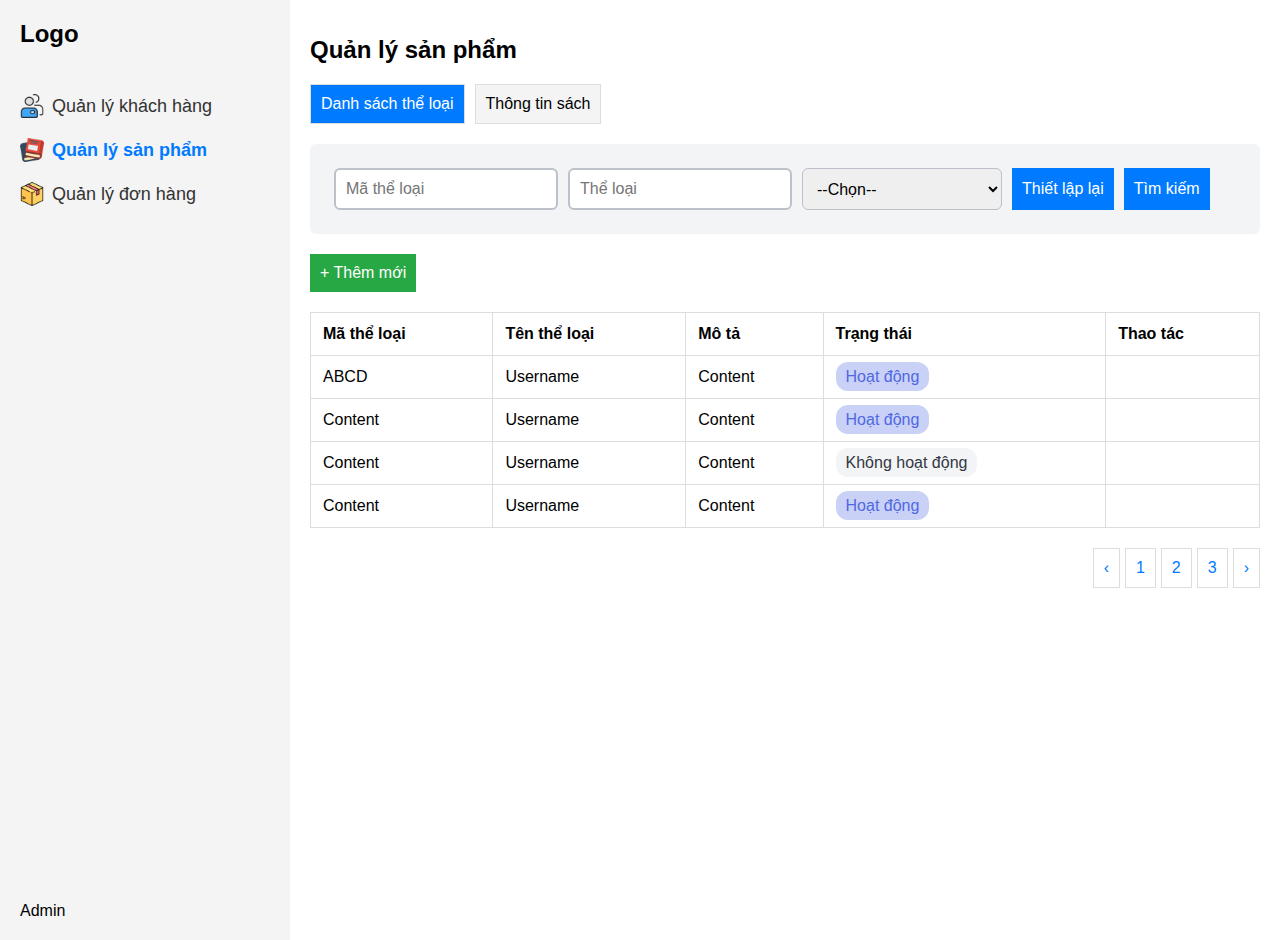
==== product-manage/index.html @ 7bbf54c1 ":tada:  first commit" ====
<!DOCTYPE html>
<html lang="vi">

<head>
    <meta charset="UTF-8">
    <meta name="viewport" content="width=device-width, initial-scale=1.0">
    <title>Quản lý sản phẩm</title>
    <link rel="stylesheet" href="./styles.css">
    <link rel="stylesheet" href="https://cdnjs.cloudflare.com/ajax/libs/font-awesome/6.6.0/css/all.min.css"
        integrity="sha512-Kc323vGBEqzTmouAECnVceyQqyqdsSiqLQISBL29aUW4U/M7pSPA/gEUZQqv1cwx4OnYxTxve5UMg5GT6L4JJg=="
        crossorigin="anonymous" referrerpolicy="no-referrer" />
</head>

<body>
    <div class="sidebar">
        <div class="logo">Logo</div>
        <ul>
            <li>
                <a href="../index.html">
                    <img src="../assets/people_8532963.png" />
                    <span>Quản lý khách hàng</span>
                </a>
            </li>
            <li>
                <a href="./index.html" class="active">
                    <img src="../assets/book_2232688.png" />
                    <span> Quản lý sản phẩm</span>
                </a>
            </li>
            <li>
                <a href="../order-manage/orders.html">
                    <img src="../assets/order-icon.png" />
                    <span>Quản lý đơn hàng</span>
                </a>
            </li>
        </ul>
        <div class="admin">Admin</div>
    </div>

    <div class="main-content">
        <h1>Quản lý sản phẩm</h1>
        <div class="tab">
            <button class="tablinks active" onclick="openTab(event, 'DanhSachTheLoai')">Danh sách thể loại</button>
            <button class="tablinks" onclick="openTab(event, 'ThongTinSach')">Thông tin sách</button>
        </div>

        <div id="DanhSachTheLoai" class="tabcontent active">
            <div class="search-section">
                <input type="text" class="input" id="category-id" placeholder="Mã thể loại">
                <input type="text" class="input" id="category-name" placeholder="Thể loại">
                <select class="selector" id="status">
                    <option value="">--Chọn--</option>
                    <option value="active">Hoạt động</option>
                    <option value="inactive">Không hoạt động</option>
                </select>
                <button onclick="resetSearch()">Thiết lập lại</button>
                <button onclick="searchCategories()">Tìm kiếm</button>
            </div>
            <button class="btn-add" onclick="addCategory()">+ Thêm mới</button>
            <table>
                <thead>
                    <tr>
                        <th>Mã thể loại</th>
                        <th>Tên thể loại</th>
                        <th>Mô tả</th>
                        <th>Trạng thái</th>
                        <th>Thao tác</th>
                    </tr>
                </thead>
                <tbody id="category-table">
                    <!-- Nội dung bảng sẽ được thêm động qua JS -->
                </tbody>
            </table>
            <div class="pagination">
                <a href="#">‹</a>
                <a href="#">1</a>
                <a href="#">2</a>
                <a href="#">3</a>
                <a href="#">›</a>

            </div>
        </div>

        <div id="ThongTinSach" class="tabcontent">
            <div class="search-section">
                <input type="text" class="input" id="category-id" placeholder="Mã thể loại">
                <input type="text" class="input" id="category-name" placeholder="Thể loại">
                <select class="selector" id="status">
                    <option value="">--Chọn--</option>
                    <option value="active">Hoạt động</option>
                    <option value="inactive">Không hoạt động</option>
                </select>
                <button onclick="resetSearch()">Thiết lập lại</button>
                <button onclick="searchCategories()">Tìm kiếm</button>
            </div>
            <button class="btn-add" onclick="addCategory()">+ Thêm mới</button>
            <table>
                <thead>
                    <tr>
                        <th>Mã thể loại</th>
                        <th>Tên thể loại</th>
                        <th>Mô tả</th>
                        <th>Trạng thái</th>
                        <th>Thao tác</th>
                    </tr>
                </thead>
                <tbody id="category-table">
                    <!-- Nội dung bảng sẽ được thêm động qua JS -->
                </tbody>
            </table>
            <div class="pagination">
                <a href="#">‹</a>
                <a href="#">1</a>
                <a href="#">2</a>
                <a href="#">3</a>
                <a href="#">›</a>

            </div>
        </div>
    </div>

    <div id="addCategoryModal" class="modal">
        <div class="modal-content">
            <h2>Thêm thể loại sách</h2>
            <div  class="modal-wrapper d-flex-wrap">
                <label for="category-id-modal">Mã thể loại</label>
                <input type="text" id="category-id-modal" placeholder="DM001">
            </div>
            
            <div class="modal-wrapper">
                <div>
                    <label for="category-name-modal">Tên thể loại</label>
                    <input type="text" id="category-name-modal" placeholder="Nhập tên thể loại...">
                </div>
                <div>
                    <label for="status-modal">Trạng thái</label>
                    <select id="status-modal">
                        <option value="">--Chọn--</option>
                        <option value="active">Hoạt động</option>
                        <option value="inactive">Không hoạt động</option>
                    </select>
                </div>
            </div>
            <div  class="modal-wrapper d-flex-wrap">
                <label for="description-modal">Mô tả</label>
                <textarea id="description-modal" rows="4" placeholder="Nhập mô tả..."></textarea>
            </div>

            <div class="modal-actions">
                <button class="btn-cancel" onclick="closeModal()">Hủy</button>
                <button class="btn-save" onclick="saveCategory()">Lưu</button>
            </div>
        </div>
    </div>


    <script src="./scripts.js"></script>
</body>

</html>
---- product-manage/styles.css ----
body {
  font-family: Arial, sans-serif;
  margin: 0;
  padding: 0;
  display: flex;
}

.input {
  border-radius: 6px;
  border-color: #BDC1CAFF;
  border-style: solid;
}

.selector {
  border-radius: 6px;
  border-color: #BDC1CAFF;
  border-style: solid;
  outline: none;
}

.input:focus {
  outline: none;
}

.sidebar {
  width: 250px;
  background-color: #f4f4f4;
  padding: 20px;
  height: 100vh;
  display: flex;
  flex-direction: column;
}

.logo {
  font-size: 24px;
  font-weight: bold;
  margin-bottom: 30px;
}

.sidebar ul {
  list-style-type: none;
  padding: 0;
}

.sidebar ul li {
  margin-bottom: 20px;
}

.sidebar ul li a {
  text-decoration: none;
  font-size: 18px;
  color: #333;
  display: flex;
  align-items: center;
  gap: 8px;
}

.sidebar ul li a img {
  width: 24px;
  height: 24px;
}

.sidebar ul li a:hover {
  color: #007bff;
}

.sidebar ul li a.active {
  color: #007bff;
  font-weight: bold;
}

.admin {
  margin-top: auto;
  font-size: 16px;
}

.main-content {
  flex: 1;
  padding: 20px;
}

.main-content h1 {
  font-size: 24px;
  margin-bottom: 20px;
}

.tab {
  display: flex;
  gap: 10px;
  margin-bottom: 20px;
}

.tab button {
  padding: 10px;
  font-size: 16px;
  background-color: #f4f4f4;
  border: 1px solid #ddd;
  cursor: pointer;
}

.tab button.active {
  background-color: #007bff;
  color: white;
}

.tabcontent {
  display: none;
}

.tabcontent.active {
  display: block;
}

.search-section {
  display: flex;
  gap: 10px;
  margin-bottom: 20px;
  background-color: #F3F4F6FF;
  padding: 24px;
  border-radius: 6px;
}

.search-section input, select {
  padding: 10px;
  font-size: 16px;
  width: 200px;
}

.search-section button {
  padding: 10px;
  font-size: 16px;
  background-color: #007bff;
  color: white;
  border: none;
  cursor: pointer;
}

.search-section button:hover {
  background-color: #0056b3;
}

.btn-add {
  padding: 10px;
  font-size: 16px;
  background-color: #28a745;
  color: white;
  border: none;
  cursor: pointer;
  margin-bottom: 20px;
}

table {
  width: 100%;
  border-collapse: collapse;
  margin-bottom: 20px;
}

table, th, td {
  border: 1px solid #ddd;
}

th, td {
  padding: 12px;
  text-align: left;
}

.pagination {
  display: flex;
  justify-content: flex-end;
  gap: 5px;
}

.pagination a {
  padding: 10px;
  border: 1px solid #ddd;
  text-decoration: none;
  color: #007bff;
}

.pagination a:hover {
  background-color: #f1f1f1;
}

.action-delete {
  cursor: pointer;
  color: red;
}

.status {
  padding: 6px 10px;
  border-radius: 12px;
}

.status-active {
  background-color: #C9D1F6FF;
  color: #5068E2FF;

}

.status-inactive {
  background-color: #F3F4F6FF;
  color: #323743FF;
}

/* Modal */
.modal {
  display: none;
  position: fixed;
  z-index: 1;
  left: 0;
  top: 0;
  width: 100%;
  height: 100%;
  background-color: rgba(0,0,0,0.5);
  justify-content: center;
  align-items: center;
}

.modal-content {
  background-color: #fff;
  padding: 20px;
  border-radius: 8px;
  width: 500px;
  max-width: 100%;
  box-shadow: 0 5px 15px rgba(0,0,0,0.3);
}

.modal-content h2 {
  margin-top: 0;
  font-size: 20px;
}

.modal-content label {
  display: block;
  margin-top: 10px;
}

.modal-wrapper {
  display: flex;
  align-items: center;
  justify-content: space-between;
}

.d-flex-wrap {
  flex-wrap: wrap;
}

.modal-content input,
.modal-content select,
.modal-content textarea {
  width: 100%;
  padding: 10px;
  margin-top: 5px;
  font-size: 16px;
  border: 1px solid #BDC1CAFF;
  border-radius: 6px;
}

.modal-actions {
  display: flex;
  justify-content: flex-end;
  margin-top: 20px;
}

.modal-actions .btn-cancel {
  background-color: #ccc;
  color: black;
  padding: 10px 20px;
  border: none;
  cursor: pointer;
  margin-right: 10px;
  border-radius: 8px;
}

.modal-actions .btn-save {
  background-color: #007bff;
  color: white;
  padding: 10px 20px;
  border: none;
  cursor: pointer;
  border-radius: 8px;
}

.modal-actions .btn-cancel:hover {
  background-color: #bbb;
}

.modal-actions .btn-save:hover {
  background-color: #0056b3;
}
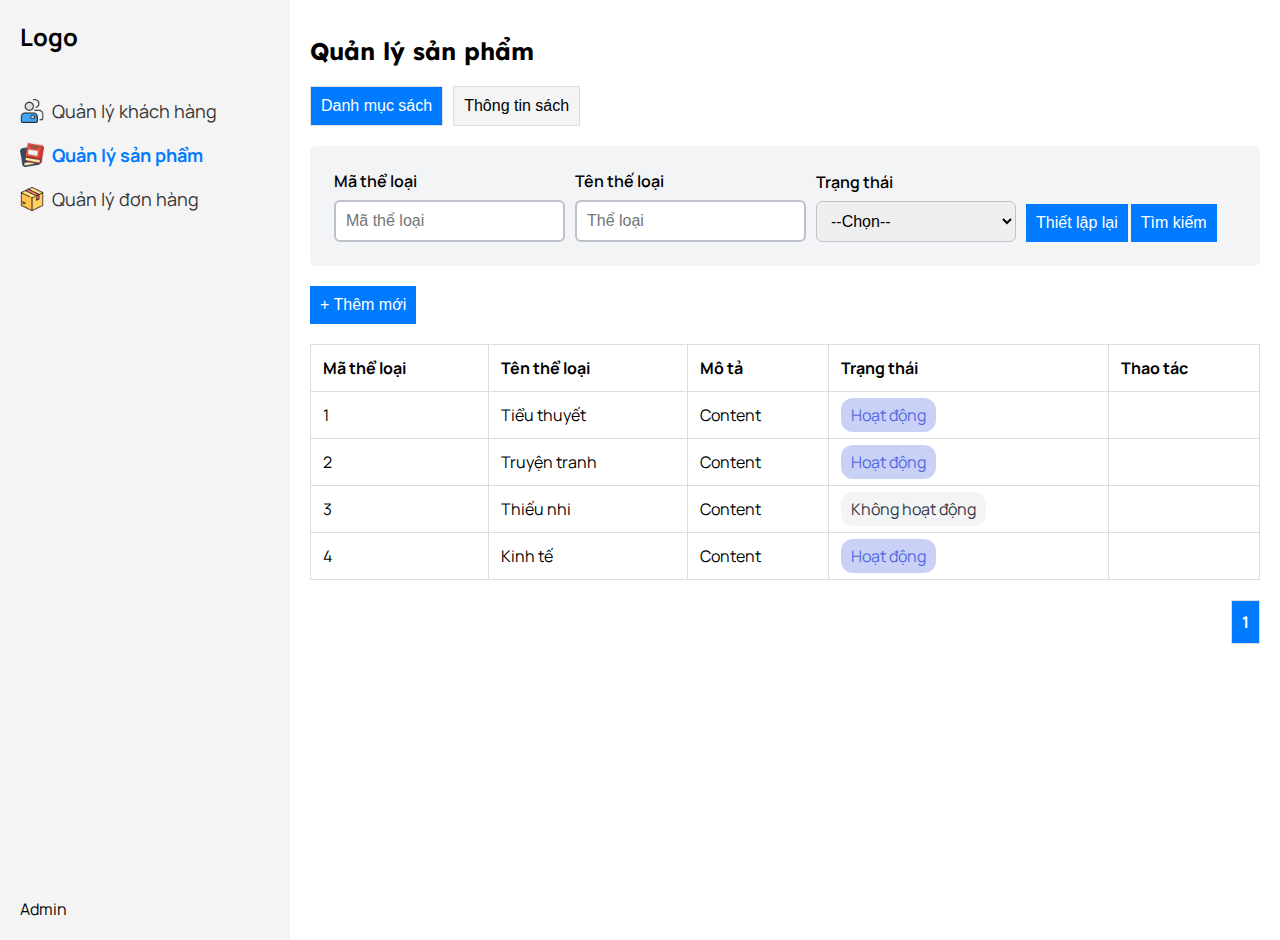
==== commit 91260b31: ":lipstick: product manage" ====
--- a/product-manage/index.html
+++ b/product-manage/index.html
@@ -9,6 +9,11 @@
     <link rel="stylesheet" href="https://cdnjs.cloudflare.com/ajax/libs/font-awesome/6.6.0/css/all.min.css"
         integrity="sha512-Kc323vGBEqzTmouAECnVceyQqyqdsSiqLQISBL29aUW4U/M7pSPA/gEUZQqv1cwx4OnYxTxve5UMg5GT6L4JJg=="
         crossorigin="anonymous" referrerpolicy="no-referrer" />
+    <link rel="preconnect" href="https://fonts.googleapis.com">
+    <link rel="preconnect" href="https://fonts.gstatic.com" crossorigin>
+
+    <link href="https://fonts.googleapis.com/css2?family=Lexend:wght@100..900&family=Manrope:wght@200..800&display=swap"
+        rel="stylesheet">
 </head>
 
 <body>
@@ -40,21 +45,34 @@
     <div class="main-content">
         <h1>Quản lý sản phẩm</h1>
         <div class="tab">
-            <button class="tablinks active" onclick="openTab(event, 'DanhSachTheLoai')">Danh sách thể loại</button>
+            <button class="tablinks active" onclick="openTab(event, 'DanhSachTheLoai')">Danh mục sách</button>
             <button class="tablinks" onclick="openTab(event, 'ThongTinSach')">Thông tin sách</button>
         </div>
 
         <div id="DanhSachTheLoai" class="tabcontent active">
-            <div class="search-section">
-                <input type="text" class="input" id="category-id" placeholder="Mã thể loại">
-                <input type="text" class="input" id="category-name" placeholder="Thể loại">
-                <select class="selector" id="status">
-                    <option value="">--Chọn--</option>
-                    <option value="active">Hoạt động</option>
-                    <option value="inactive">Không hoạt động</option>
-                </select>
-                <button onclick="resetSearch()">Thiết lập lại</button>
-                <button onclick="searchCategories()">Tìm kiếm</button>
+            <div class="search-section d-flex">
+                <div>
+                    <label class="search-input-label" for="category-id">Mã thể loại</label>
+                    <input type="text" class="input" id="category-id" placeholder="Mã thể loại">
+                </div>
+
+                <div>
+                    <label class="search-input-label" for="category-name">Tên thế loại</label>
+                    <input type="text" class="input" id="category-name" placeholder="Thể loại">
+                </div>
+                <div>
+                    <label class="search-input-label" for="status">Trạng thái</label>
+                    <select class="selector" id="status">
+                        <option value="">--Chọn--</option>
+                        <option value="active">Hoạt động</option>
+                        <option value="inactive">Không hoạt động</option>
+                    </select>
+                </div>
+                <div>
+                    <button class="search-btn" onclick="resetSearchCategories()">Thiết lập lại</button>
+                    <button class="search-btn" onclick="searchCategories()">Tìm kiếm</button>
+                </div>
+
             </div>
             <button class="btn-add" onclick="addCategory()">+ Thêm mới</button>
             <table>
@@ -72,48 +90,71 @@
                 </tbody>
             </table>
             <div class="pagination">
-                <a href="#">‹</a>
-                <a href="#">1</a>
-                <a href="#">2</a>
-                <a href="#">3</a>
-                <a href="#">›</a>
-
             </div>
         </div>
 
         <div id="ThongTinSach" class="tabcontent">
             <div class="search-section">
-                <input type="text" class="input" id="category-id" placeholder="Mã thể loại">
-                <input type="text" class="input" id="category-name" placeholder="Thể loại">
-                <select class="selector" id="status">
-                    <option value="">--Chọn--</option>
-                    <option value="active">Hoạt động</option>
-                    <option value="inactive">Không hoạt động</option>
-                </select>
-                <button onclick="resetSearch()">Thiết lập lại</button>
-                <button onclick="searchCategories()">Tìm kiếm</button>
-            </div>
-            <button class="btn-add" onclick="addCategory()">+ Thêm mới</button>
+                <div class="row">
+                    <div>
+                        <label class="search-input-label" for="product-id">Mã sách</label>
+                        <input type="text" class="input" id="product-id" placeholder="Mã sách">
+                    </div>
+
+                    <div>
+                        <label class="search-input-label" for="product-name">Tên sách</label>
+                        <input type="text" class="input" id="product-name" placeholder="Tên sách">
+                    </div>
+                    <div>
+                        <label class="search-input-label" for="product-category">Thế loại</label>
+                        <select class="selector" id="product-category">
+                        </select>
+                    </div>
+                    <div>
+                        <label class="search-input-label" for="product-author">Tác giả</label>
+                        <input type="text" class="input" id="product-author" placeholder="Tác giả">
+                    </div>
+                </div>
+
+                <div class="row align-items-end">
+                    <div>
+                        <label class="search-input-label" for="product-price">Giá bán</label>
+                        <select class="selector" id="product-price">
+                        </select>
+                    </div>
+                    <div>
+                        <label class="search-input-label" for="product-publisher">Nhà xuất bản</label>
+                        <input type="text" class="input" id="product-publisher" placeholder="Nhà xuất bản">
+                    </div>
+                    <div>
+                        <label class="search-input-label" for="product-quantity">SL tồn kho</label>
+                        <input type="number" min="0" class="input" id="product-quantity" placeholder="Số lượng tồn kho">
+                    </div>
+                    <div>
+                        <button class="search-btn" onclick="resetProductSearch()">Thiết lập lại</button>
+                        <button class="search-btn" onclick="searchProducts()">Tìm kiếm</button>
+                    </div>
+                </div>
+            </div>
+            <button class="btn-add" onclick="openAddProductModal()">+ Thêm mới</button>
             <table>
                 <thead>
                     <tr>
-                        <th>Mã thể loại</th>
-                        <th>Tên thể loại</th>
-                        <th>Mô tả</th>
-                        <th>Trạng thái</th>
+                        <th>Mã sách</th>
+                        <th>Tên sách</th>
+                        <th>Thể loại</th>
+                        <th>Tác giả</th>
+                        <th>Giá bán</th>
+                        <th>SL Tồn kho</th>
+                        <th>Nhà xuất bản</th>
                         <th>Thao tác</th>
                     </tr>
                 </thead>
-                <tbody id="category-table">
+                <tbody id="product-table">
                     <!-- Nội dung bảng sẽ được thêm động qua JS -->
                 </tbody>
             </table>
-            <div class="pagination">
-                <a href="#">‹</a>
-                <a href="#">1</a>
-                <a href="#">2</a>
-                <a href="#">3</a>
-                <a href="#">›</a>
+            <div class="pagination-product">
 
             </div>
         </div>
@@ -122,11 +163,11 @@
     <div id="addCategoryModal" class="modal">
         <div class="modal-content">
             <h2>Thêm thể loại sách</h2>
-            <div  class="modal-wrapper d-flex-wrap">
+            <div class="modal-wrapper d-flex-wrap">
                 <label for="category-id-modal">Mã thể loại</label>
                 <input type="text" id="category-id-modal" placeholder="DM001">
             </div>
-            
+
             <div class="modal-wrapper">
                 <div>
                     <label for="category-name-modal">Tên thể loại</label>
@@ -141,7 +182,7 @@
                     </select>
                 </div>
             </div>
-            <div  class="modal-wrapper d-flex-wrap">
+            <div class="modal-wrapper d-flex-wrap">
                 <label for="description-modal">Mô tả</label>
                 <textarea id="description-modal" rows="4" placeholder="Nhập mô tả..."></textarea>
             </div>
@@ -153,8 +194,141 @@
         </div>
     </div>
 
+    <!-- Modal thêm mới sách -->
+    <div id="addProductModal" class="modal">
+        <div class="modal-content">
+            <h2>Thêm mới sách</h2>
+            <div class="row ">
+                <div class="modal-wrapper d-flex-wrap w-250">
+                    <label for="product-id-modal">Mã sách</label>
+                    <input type="text" id="product-id-modal" placeholder="DM001">
+                </div>
+
+                <div class="modal-wrapper d-flex-wrap w-250">
+                    <label for="product-name-modal">Tên sách</label>
+                    <input type="text" id="product-name-modal" placeholder="Nhập tên sách...">
+                </div>
+
+                <div class="modal-wrapper d-flex-wrap w-250">
+                    <label for="product-category-modal">Thể loại</label>
+                    <select class="selector" id="product-category-modal">
+                    </select>
+                </div>
+
+                <div class="modal-wrapper d-flex-wrap w-250">
+                    <label for="product-author-modal">Tác giả</label>
+                    <input type="text" id="product-author-modal" placeholder="Nhập tên tác giả...">
+                </div>
+            </div>
+
+            <div class="row ">
+                <div class="modal-wrapper d-flex-wrap w-250">
+                    <label for="product-publisher-modal">Nhà xuất bản</label>
+                    <input type="text" id="product-publisher-modal" placeholder="Nhập tên nhà xuất bản...">
+                </div>
+
+                <div class="modal-wrapper d-flex-wrap w-250">
+                    <label for="product-year-modal">Năm xuất bản</label>
+                    <input type="text" id="product-year-modal" placeholder="Nhập năm xuất bản...">
+                </div>
+
+                <div class="modal-wrapper d-flex-wrap w-250">
+                    <label for="product-language-modal">Ngôn ngữ</label>
+                    <input type="text" id="product-language-modal" placeholder="Nhập ngôn ngữ...">
+                </div>
+
+                <div class="modal-wrapper d-flex-wrap w-250">
+                    <label for="product-price-modal">Giá bán</label>
+                    <input type="number" id="product-price-modal" placeholder="100.000đ" min="0">
+                </div>
+            </div>
+
+            <div class="row">
+                <div class="modal-wrapper d-flex-wrap w-250">
+                    <label for="product-quantity-modal">SL Tồn kho</label>
+                    <input type="number" id="product-quantity-modal" placeholder="" min="0">
+                </div>
+
+                <div class="modal-wrapper d-flex-wrap input-image-wrapper">
+                    <label for="product-photo-modal" class="custom-file-upload">
+                        <img src="../assets/photo.png" width="50px" height="50px" />
+                        <span>Ảnh bìa</span>
+                        <div>
+                            Chấp nhận file jpg, png với kích thước tối đa 1 mb
+                        </div>
+    
+                    </label>
+                    <input type="file" accept="image/*" id="product-photo-modal" placeholder="Nhập năm xuất bản...">
+                </div>
+            </div>
+            
+
+            <div class="modal-wrapper d-flex-wrap">
+                <label for="product-description-modal">Mô tả</label>
+                <textarea id="product-description-modal" rows="4" placeholder="Nhập mô tả..."></textarea>
+            </div>
+
+            <div class="modal-actions">
+                <button class="btn-cancel" onclick="closeAddProductModal()">Hủy</button>
+                <button class="btn-save" onclick="saveProduct()">Lưu</button>
+            </div>
+        </div>
+    </div>
+
+    <!-- Modal xác nhận xóa -->
+    <div id="deleteModal" class="modal">
+        <div class="modal-content">
+            <h2>Bạn có chắc chắn không?</h2>
+            <p>Bản ghi đã chọn sẽ bị xóa vĩnh viễn. Bạn có chắc chắn muốn tiếp tục không?</p>
+            <div class="modal-buttons">
+                <button onclick="closeDeleteCategoryModal()">Hủy</button>
+                <button onclick="confirmDeleteCategory()">Đồng ý xóa</button>
+            </div>
+        </div>
+    </div>
+
+
+    <!-- Modal sửa category xóa -->
+    <div id="editCategoryModal" class="modal">
+        <div class="modal-content">
+            <h2>Thêm thể loại sách</h2>
+            <div class="modal-wrapper d-flex-wrap">
+                <label for="category-id-modal">Mã thể loại</label>
+                <input type="text" id="edit-category-id-modal" placeholder="DM001">
+            </div>
+
+            <div class="modal-wrapper">
+                <div>
+                    <label for="category-name-modal">Tên thể loại</label>
+                    <input type="text" id="edit-category-name-modal" placeholder="Nhập tên thể loại...">
+                </div>
+                <div>
+                    <label for="status-modal">Trạng thái</label>
+                    <select id="edit-status-modal">
+                        <option value="">--Chọn--</option>
+                        <option value="active">Hoạt động</option>
+                        <option value="inactive">Không hoạt động</option>
+                    </select>
+                </div>
+            </div>
+            <div class="modal-wrapper d-flex-wrap">
+                <label for="description-modal">Mô tả</label>
+                <textarea id="edit-description-modal" rows="4" placeholder="Nhập mô tả..."></textarea>
+            </div>
+
+            <div class="modal-actions">
+                <button class="btn-cancel" onclick="closeEditModal()">Hủy</button>
+                <button class="btn-save" onclick="editCategory()">Lưu</button>
+            </div>
+        </div>
+    </div>
+
+
 
     <script src="./scripts.js"></script>
+    <script src="./search-categories.js"></script>
+    <script src="./search-products.js"></script>
+    <script src="./product.js"></script>
 </body>
 
 </html>--- a/product-manage/styles.css
+++ b/product-manage/styles.css
@@ -1,14 +1,53 @@
 body {
-  font-family: Arial, sans-serif;
+  font-family: 'Manrope', sans-serif;
   margin: 0;
   padding: 0;
   display: flex;
+}
+
+h1,
+h2,
+h3,
+h4,
+h5,
+h6 {
+  font-family: 'Lexend', sans-serif;
+}
+
+.d-flex {
+  display: flex;
+}
+
+.row {
+  display: flex;
+  flex: 1;
+  width: 100%;
+  margin-bottom: 12px;
+  gap: 12px;
+}
+
+.align-items-end {
+  align-items: flex-end;
+}
+
+.w-250 {
+  width: 250px !important;
+}
+
+input {
+  outline: none;
+}
+
+input[type="file"] {
+  display: none;
 }
 
 .input {
   border-radius: 6px;
   border-color: #BDC1CAFF;
   border-style: solid;
+  display: block;
+  margin-top: 8px;
 }
 
 .selector {
@@ -16,6 +55,8 @@
   border-color: #BDC1CAFF;
   border-style: solid;
   outline: none;
+  display: block;
+  margin-top: 8px;
 }
 
 .input:focus {
@@ -112,37 +153,44 @@
 }
 
 .search-section {
-  display: flex;
+  /* display: flex; */
   gap: 10px;
   margin-bottom: 20px;
   background-color: #F3F4F6FF;
   padding: 24px;
   border-radius: 6px;
-}
-
-.search-section input, select {
-  padding: 10px;
-  font-size: 16px;
-  width: 200px;
-}
-
-.search-section button {
-  padding: 10px;
-  font-size: 16px;
-  background-color: #007bff;
-  color: white;
-  border: none;
-  cursor: pointer;
-}
-
-.search-section button:hover {
+  align-items: flex-end;
+}
+
+.search-input-label {
+  font-size: 18;
+  font-weight: 600;
+}
+
+.search-section input,
+select {
+  padding: 10px;
+  font-size: 16px;
+  min-width: 200px;
+}
+
+.search-section .search-btn {
+  padding: 10px;
+  font-size: 16px;
+  background-color: #007bff;
+  color: white;
+  border: none;
+  cursor: pointer;
+}
+
+.search-section .search-btn:hover {
   background-color: #0056b3;
 }
 
 .btn-add {
   padding: 10px;
   font-size: 16px;
-  background-color: #28a745;
+  background-color: #007bff;
   color: white;
   border: none;
   cursor: pointer;
@@ -155,30 +203,49 @@
   margin-bottom: 20px;
 }
 
-table, th, td {
+table,
+th,
+td {
   border: 1px solid #ddd;
 }
 
-th, td {
+th,
+td {
   padding: 12px;
   text-align: left;
 }
 
-.pagination {
+.pagination,
+.pagination-product {
   display: flex;
   justify-content: flex-end;
   gap: 5px;
 }
 
-.pagination a {
+.pagination a,
+.pagination-product a {
   padding: 10px;
   border: 1px solid #ddd;
   text-decoration: none;
   color: #007bff;
 }
 
-.pagination a:hover {
+.pagination a:hover,
+.pagination-product a:hover {
   background-color: #f1f1f1;
+}
+
+.pagination a.active,
+.pagination-product a.active {
+  font-weight: bold;
+  background-color: #007bff;
+  color: white;
+}
+
+.action-edit {
+  cursor: pointer;
+  color: #28a745;
+  margin-right: 10px;
 }
 
 .action-delete {
@@ -211,7 +278,7 @@
   top: 0;
   width: 100%;
   height: 100%;
-  background-color: rgba(0,0,0,0.5);
+  background-color: rgba(0, 0, 0, 0.5);
   justify-content: center;
   align-items: center;
 }
@@ -220,9 +287,9 @@
   background-color: #fff;
   padding: 20px;
   border-radius: 8px;
-  width: 500px;
+  min-width: 500px;
   max-width: 100%;
-  box-shadow: 0 5px 15px rgba(0,0,0,0.3);
+  box-shadow: 0 5px 15px rgba(0, 0, 0, 0.3);
 }
 
 .modal-content h2 {
@@ -288,3 +355,33 @@
 .modal-actions .btn-save:hover {
   background-color: #0056b3;
 }
+
+.modal-buttons {
+  display: flex;
+  justify-content: flex-end;
+  gap: 12px;
+}
+
+.modal-buttons button {
+  padding: 10px 20px;
+  border: none;
+  border-radius: 4px;
+  cursor: pointer;
+}
+
+.modal-buttons button:hover {
+  opacity: 0.8;
+}
+
+.modal-buttons button:first-child {
+  background-color: #ccc;
+}
+
+.modal-buttons button:last-child {
+  background-color: #ff5c5c;
+  color: white;
+}
+
+.custom-file-upload {
+  cursor: pointer;
+}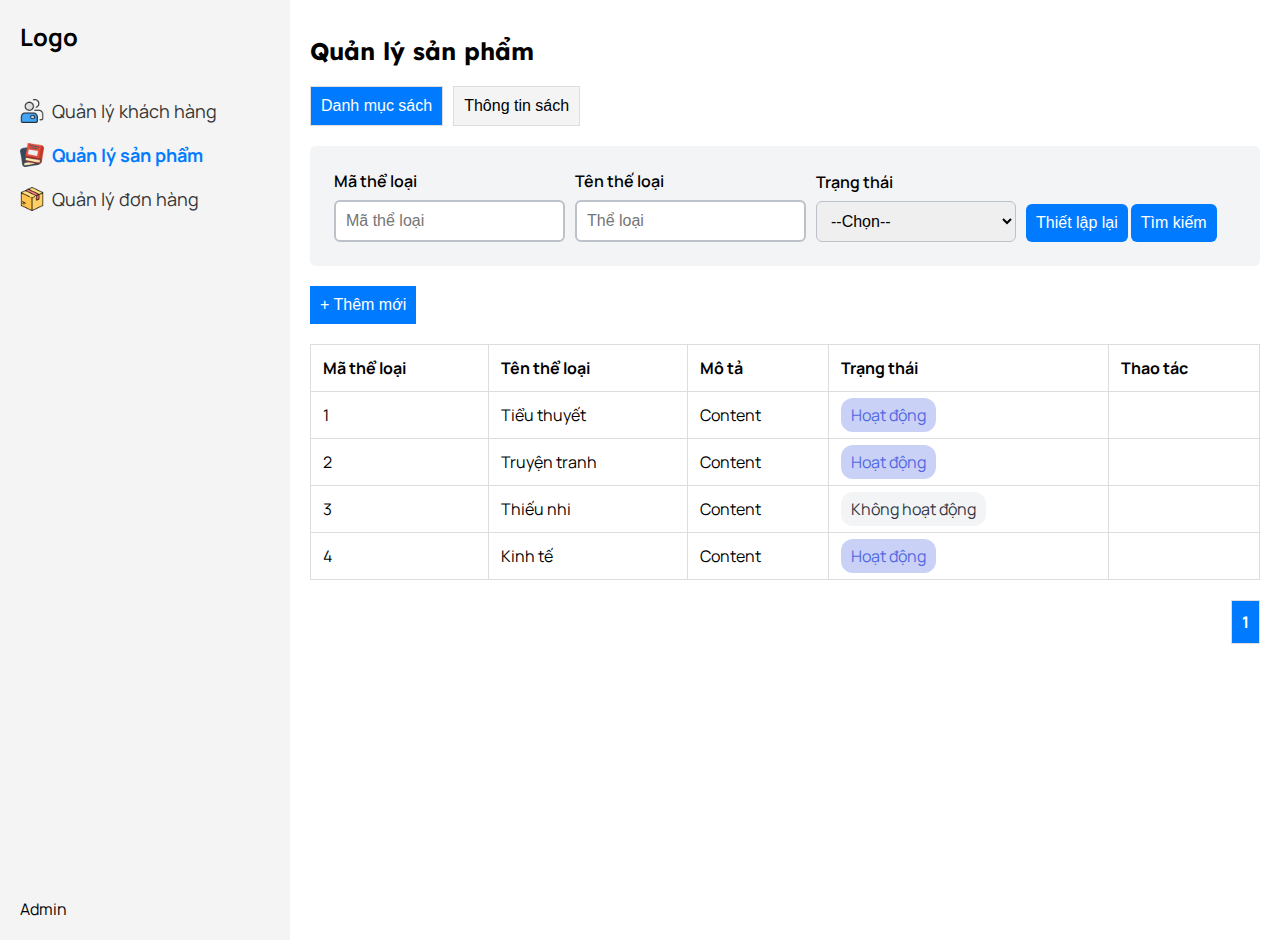
==== commit 43ba6172: ":sparkles: order manage" ====
--- a/product-manage/index.html
+++ b/product-manage/index.html
@@ -2,333 +2,427 @@
 <html lang="vi">
 
 <head>
-    <meta charset="UTF-8">
-    <meta name="viewport" content="width=device-width, initial-scale=1.0">
-    <title>Quản lý sản phẩm</title>
-    <link rel="stylesheet" href="./styles.css">
-    <link rel="stylesheet" href="https://cdnjs.cloudflare.com/ajax/libs/font-awesome/6.6.0/css/all.min.css"
-        integrity="sha512-Kc323vGBEqzTmouAECnVceyQqyqdsSiqLQISBL29aUW4U/M7pSPA/gEUZQqv1cwx4OnYxTxve5UMg5GT6L4JJg=="
-        crossorigin="anonymous" referrerpolicy="no-referrer" />
-    <link rel="preconnect" href="https://fonts.googleapis.com">
-    <link rel="preconnect" href="https://fonts.gstatic.com" crossorigin>
-
-    <link href="https://fonts.googleapis.com/css2?family=Lexend:wght@100..900&family=Manrope:wght@200..800&display=swap"
-        rel="stylesheet">
+  <meta charset="UTF-8">
+  <meta name="viewport" content="width=device-width, initial-scale=1.0">
+  <title>Quản lý sản phẩm</title>
+  <link rel="stylesheet" href="./styles.css">
+  <link rel="stylesheet" href="https://cdnjs.cloudflare.com/ajax/libs/font-awesome/6.6.0/css/all.min.css"
+    integrity="sha512-Kc323vGBEqzTmouAECnVceyQqyqdsSiqLQISBL29aUW4U/M7pSPA/gEUZQqv1cwx4OnYxTxve5UMg5GT6L4JJg=="
+    crossorigin="anonymous" referrerpolicy="no-referrer" />
+  <link rel="preconnect" href="https://fonts.googleapis.com">
+  <link rel="preconnect" href="https://fonts.gstatic.com" crossorigin>
+
+  <link href="https://fonts.googleapis.com/css2?family=Lexend:wght@100..900&family=Manrope:wght@200..800&display=swap"
+    rel="stylesheet">
 </head>
 
 <body>
-    <div class="sidebar">
-        <div class="logo">Logo</div>
-        <ul>
-            <li>
-                <a href="../index.html">
-                    <img src="../assets/people_8532963.png" />
-                    <span>Quản lý khách hàng</span>
-                </a>
-            </li>
-            <li>
-                <a href="./index.html" class="active">
-                    <img src="../assets/book_2232688.png" />
-                    <span> Quản lý sản phẩm</span>
-                </a>
-            </li>
-            <li>
-                <a href="../order-manage/orders.html">
-                    <img src="../assets/order-icon.png" />
-                    <span>Quản lý đơn hàng</span>
-                </a>
-            </li>
-        </ul>
-        <div class="admin">Admin</div>
-    </div>
-
-    <div class="main-content">
-        <h1>Quản lý sản phẩm</h1>
-        <div class="tab">
-            <button class="tablinks active" onclick="openTab(event, 'DanhSachTheLoai')">Danh mục sách</button>
-            <button class="tablinks" onclick="openTab(event, 'ThongTinSach')">Thông tin sách</button>
-        </div>
-
-        <div id="DanhSachTheLoai" class="tabcontent active">
-            <div class="search-section d-flex">
-                <div>
-                    <label class="search-input-label" for="category-id">Mã thể loại</label>
-                    <input type="text" class="input" id="category-id" placeholder="Mã thể loại">
-                </div>
-
-                <div>
-                    <label class="search-input-label" for="category-name">Tên thế loại</label>
-                    <input type="text" class="input" id="category-name" placeholder="Thể loại">
-                </div>
-                <div>
-                    <label class="search-input-label" for="status">Trạng thái</label>
-                    <select class="selector" id="status">
-                        <option value="">--Chọn--</option>
-                        <option value="active">Hoạt động</option>
-                        <option value="inactive">Không hoạt động</option>
-                    </select>
-                </div>
-                <div>
-                    <button class="search-btn" onclick="resetSearchCategories()">Thiết lập lại</button>
-                    <button class="search-btn" onclick="searchCategories()">Tìm kiếm</button>
-                </div>
-
+  <div class="sidebar">
+    <div class="logo">Logo</div>
+    <ul>
+      <li>
+        <a href="../index.html">
+          <img src="../assets/people_8532963.png" />
+          <span>Quản lý khách hàng</span>
+        </a>
+      </li>
+      <li>
+        <a href="./index.html" class="active">
+          <img src="../assets/book_2232688.png" />
+          <span> Quản lý sản phẩm</span>
+        </a>
+      </li>
+      <li>
+        <a href="../order-manage/orders.html">
+          <img src="../assets/order-icon.png" />
+          <span>Quản lý đơn hàng</span>
+        </a>
+      </li>
+    </ul>
+    <div class="admin">Admin</div>
+  </div>
+
+  <div class="main-content">
+    <h1>Quản lý sản phẩm</h1>
+    <div class="tab">
+      <button class="tablinks active" onclick="openTab(event, 'DanhSachTheLoai')">Danh mục sách</button>
+      <button class="tablinks" onclick="openTab(event, 'ThongTinSach')">Thông tin sách</button>
+    </div>
+
+    <div id="DanhSachTheLoai" class="tabcontent active">
+      <div class="search-section d-flex">
+        <div>
+          <label class="search-input-label" for="category-id">Mã thể loại</label>
+          <input type="text" class="input" id="category-id" placeholder="Mã thể loại">
+        </div>
+
+        <div>
+          <label class="search-input-label" for="category-name">Tên thế loại</label>
+          <input type="text" class="input" id="category-name" placeholder="Thể loại">
+        </div>
+        <div>
+          <label class="search-input-label" for="status">Trạng thái</label>
+          <select class="selector" id="status">
+            <option value="">--Chọn--</option>
+            <option value="active">Hoạt động</option>
+            <option value="inactive">Không hoạt động</option>
+          </select>
+        </div>
+        <div>
+          <button class="search-btn" onclick="resetSearchCategories()">Thiết lập lại</button>
+          <button class="search-btn" onclick="searchCategories()">Tìm kiếm</button>
+        </div>
+
+      </div>
+      <button class="btn-add" onclick="addCategory()">+ Thêm mới</button>
+      <table>
+        <thead>
+          <tr>
+            <th>Mã thể loại</th>
+            <th>Tên thể loại</th>
+            <th>Mô tả</th>
+            <th>Trạng thái</th>
+            <th>Thao tác</th>
+          </tr>
+        </thead>
+        <tbody id="category-table">
+          <!-- Nội dung bảng sẽ được thêm động qua JS -->
+        </tbody>
+      </table>
+      <div class="pagination">
+      </div>
+    </div>
+
+    <div id="ThongTinSach" class="tabcontent">
+      <div class="search-section">
+        <div class="row">
+          <div>
+            <label class="search-input-label" for="product-id">Mã sách</label>
+            <input type="text" class="input" id="product-id" placeholder="Mã sách">
+          </div>
+
+          <div>
+            <label class="search-input-label" for="product-name">Tên sách</label>
+            <input type="text" class="input" id="product-name" placeholder="Tên sách">
+          </div>
+          <div>
+            <label class="search-input-label" for="product-category">Thế loại</label>
+            <select class="selector" id="product-category">
+            </select>
+          </div>
+          <div>
+            <label class="search-input-label" for="product-author">Tác giả</label>
+            <input type="text" class="input" id="product-author" placeholder="Tác giả">
+          </div>
+        </div>
+
+        <div class="row align-items-end">
+          <div>
+            <label class="search-input-label" for="product-price">Giá bán</label>
+            <select class="selector" id="product-price">
+            </select>
+          </div>
+          <div>
+            <label class="search-input-label" for="product-publisher">Nhà xuất bản</label>
+            <input type="text" class="input" id="product-publisher" placeholder="Nhà xuất bản">
+          </div>
+          <div>
+            <label class="search-input-label" for="product-quantity">SL tồn kho</label>
+            <input type="number" min="0" class="input" id="product-quantity" placeholder="Số lượng tồn kho">
+          </div>
+          <div>
+            <button class="search-btn" onclick="resetProductSearch()">Thiết lập lại</button>
+            <button class="search-btn" onclick="searchProducts()">Tìm kiếm</button>
+          </div>
+        </div>
+      </div>
+      <button class="btn-add" onclick="openAddProductModal()">+ Thêm mới</button>
+      <table>
+        <thead>
+          <tr>
+            <th>Mã sách</th>
+            <th>Tên sách</th>
+            <th>Thể loại</th>
+            <th>Tác giả</th>
+            <th>Giá bán</th>
+            <th>SL Tồn kho</th>
+            <th>Nhà xuất bản</th>
+            <th>Thao tác</th>
+          </tr>
+        </thead>
+        <tbody id="product-table">
+          <!-- Nội dung bảng sẽ được thêm động qua JS -->
+        </tbody>
+      </table>
+      <div class="pagination-product">
+
+      </div>
+    </div>
+  </div>
+
+  <!-- Modal thêm Category -->
+  <div id="addCategoryModal" class="modal">
+    <div class="modal-content">
+      <h2>Thêm thể loại sách</h2>
+      <div class="modal-wrapper d-flex-wrap">
+        <label for="category-id-modal">Mã thể loại</label>
+        <input type="text" id="category-id-modal" placeholder="DM001">
+      </div>
+
+      <div class="modal-wrapper">
+        <div>
+          <label for="category-name-modal">Tên thể loại</label>
+          <input type="text" id="category-name-modal" placeholder="Nhập tên thể loại...">
+        </div>
+        <div>
+          <label for="status-modal">Trạng thái</label>
+          <select id="status-modal">
+            <option value="">--Chọn--</option>
+            <option value="active">Hoạt động</option>
+            <option value="inactive">Không hoạt động</option>
+          </select>
+        </div>
+      </div>
+      <div class="modal-wrapper d-flex-wrap">
+        <label for="description-modal">Mô tả</label>
+        <textarea id="description-modal" rows="4" placeholder="Nhập mô tả..."></textarea>
+      </div>
+
+      <div class="modal-actions">
+        <button class="btn-cancel" onclick="closeModal()">Hủy</button>
+        <button class="btn-save" onclick="saveCategory()">Lưu</button>
+      </div>
+    </div>
+  </div>
+
+  <!-- Modal thêm mới sách -->
+  <div id="addProductModal" class="modal">
+    <div class="modal-content">
+      <h2>Thêm mới sách</h2>
+      <div class="row ">
+        <div class="modal-wrapper d-flex-wrap w-250">
+          <label for="product-id-modal">Mã sách</label>
+          <input type="text" id="product-id-modal" placeholder="DM001">
+        </div>
+
+        <div class="modal-wrapper d-flex-wrap w-250">
+          <label for="product-name-modal">Tên sách</label>
+          <input type="text" id="product-name-modal" placeholder="Nhập tên sách...">
+        </div>
+
+        <div class="modal-wrapper d-flex-wrap w-250">
+          <label for="product-category-modal">Thể loại</label>
+          <select class="selector" id="product-category-modal">
+          </select>
+        </div>
+
+        <div class="modal-wrapper d-flex-wrap w-250">
+          <label for="product-author-modal">Tác giả</label>
+          <input type="text" id="product-author-modal" placeholder="Nhập tên tác giả...">
+        </div>
+      </div>
+
+      <div class="row ">
+        <div class="modal-wrapper d-flex-wrap w-250">
+          <label for="product-publisher-modal">Nhà xuất bản</label>
+          <input type="text" id="product-publisher-modal" placeholder="Nhập tên nhà xuất bản...">
+        </div>
+
+        <div class="modal-wrapper d-flex-wrap w-250">
+          <label for="product-year-modal">Năm xuất bản</label>
+          <input type="text" id="product-year-modal" placeholder="Nhập năm xuất bản...">
+        </div>
+
+        <div class="modal-wrapper d-flex-wrap w-250">
+          <label for="product-language-modal">Ngôn ngữ</label>
+          <input type="text" id="product-language-modal" placeholder="Nhập ngôn ngữ...">
+        </div>
+
+        <div class="modal-wrapper d-flex-wrap w-250">
+          <label for="product-price-modal">Giá bán</label>
+          <input type="number" id="product-price-modal" placeholder="100.000đ" min="0">
+        </div>
+      </div>
+
+      <div class="row">
+        <div class="modal-wrapper d-flex-wrap w-250">
+          <label for="product-quantity-modal">SL Tồn kho</label>
+          <input type="number" id="product-quantity-modal" placeholder="" min="0">
+        </div>
+
+        <div class="modal-wrapper d-flex-wrap input-image-wrapper">
+          <label for="product-photo-modal" class="custom-file-upload">
+            <img src="../assets/photo.png" width="50px" height="50px" />
+            <span>Ảnh bìa</span>
+            <div>
+              Chấp nhận file jpg, png với kích thước tối đa 1 mb
             </div>
-            <button class="btn-add" onclick="addCategory()">+ Thêm mới</button>
-            <table>
-                <thead>
-                    <tr>
-                        <th>Mã thể loại</th>
-                        <th>Tên thể loại</th>
-                        <th>Mô tả</th>
-                        <th>Trạng thái</th>
-                        <th>Thao tác</th>
-                    </tr>
-                </thead>
-                <tbody id="category-table">
-                    <!-- Nội dung bảng sẽ được thêm động qua JS -->
-                </tbody>
-            </table>
-            <div class="pagination">
+
+          </label>
+          <input type="file" id="product-photo-modal" placeholder="Nhập năm xuất bản...">
+        </div>
+      </div>
+
+
+      <div class="modal-wrapper d-flex-wrap">
+        <label for="product-description-modal">Mô tả</label>
+        <textarea id="product-description-modal" rows="4" placeholder="Nhập mô tả..."></textarea>
+      </div>
+
+      <div class="modal-actions">
+        <button class="btn-cancel" onclick="closeAddProductModal()">Hủy</button>
+        <button class="btn-save" onclick="saveProduct()">Lưu</button>
+      </div>
+    </div>
+  </div>
+
+  <!-- Modal sửa sách -->
+  <div id="editProductModal" class="modal">
+    <div class="modal-content">
+      <h2>Sửa thông tin sách</h2>
+      <div class="row ">
+        <div class="modal-wrapper d-flex-wrap w-250">
+          <label for="edit-product-id-modal">Mã sách</label>
+          <input type="text" id="edit-product-id-modal" placeholder="DM001">
+        </div>
+
+        <div class="modal-wrapper d-flex-wrap w-250">
+          <label for="edit-product-name-modal">Tên sách</label>
+          <input type="text" id="edit-product-name-modal" placeholder="Nhập tên sách...">
+        </div>
+
+        <div class="modal-wrapper d-flex-wrap w-250">
+          <label for="edit-product-category-modal">Thể loại</label>
+          <select class="selector" id="edit-product-category-modal">
+          </select>
+        </div>
+
+        <div class="modal-wrapper d-flex-wrap w-250">
+          <label for="edit-product-author-modal">Tác giả</label>
+          <input type="text" id="edit-product-author-modal" placeholder="Nhập tên tác giả...">
+        </div>
+      </div>
+
+      <div class="row ">
+        <div class="modal-wrapper d-flex-wrap w-250">
+          <label for="edit-product-publisher-modal">Nhà xuất bản</label>
+          <input type="text" id="edit-product-publisher-modal" placeholder="Nhập tên nhà xuất bản...">
+        </div>
+
+        <div class="modal-wrapper d-flex-wrap w-250">
+          <label for="edit-product-year-modal">Năm xuất bản</label>
+          <input type="text" id="edit-product-year-modal" placeholder="Nhập năm xuất bản...">
+        </div>
+
+        <div class="modal-wrapper d-flex-wrap w-250">
+          <label for="edit-product-language-modal">Ngôn ngữ</label>
+          <input type="text" id="edit-product-language-modal" placeholder="Nhập ngôn ngữ...">
+        </div>
+
+        <div class="modal-wrapper d-flex-wrap w-250">
+          <label for="edit-product-price-modal">Giá bán</label>
+          <input type="number" id="edit-product-price-modal" placeholder="100.000đ" min="0">
+        </div>
+      </div>
+
+      <div class="row">
+        <div class="modal-wrapper d-flex-wrap w-250">
+          <label for="edit-product-quantity-modal">SL Tồn kho</label>
+          <input type="number" id="edit-product-quantity-modal" placeholder="" min="0">
+        </div>
+
+        <div class="modal-wrapper d-flex-wrap input-image-wrapper">
+          <label for="edit-product-photo-modal" class="custom-file-upload">
+            <img src="../assets/photo.png" width="50px" height="50px" />
+            <span>Ảnh bìa</span>
+            <div>
+              Chấp nhận file jpg, png với kích thước tối đa 1 mb
             </div>
-        </div>
-
-        <div id="ThongTinSach" class="tabcontent">
-            <div class="search-section">
-                <div class="row">
-                    <div>
-                        <label class="search-input-label" for="product-id">Mã sách</label>
-                        <input type="text" class="input" id="product-id" placeholder="Mã sách">
-                    </div>
-
-                    <div>
-                        <label class="search-input-label" for="product-name">Tên sách</label>
-                        <input type="text" class="input" id="product-name" placeholder="Tên sách">
-                    </div>
-                    <div>
-                        <label class="search-input-label" for="product-category">Thế loại</label>
-                        <select class="selector" id="product-category">
-                        </select>
-                    </div>
-                    <div>
-                        <label class="search-input-label" for="product-author">Tác giả</label>
-                        <input type="text" class="input" id="product-author" placeholder="Tác giả">
-                    </div>
-                </div>
-
-                <div class="row align-items-end">
-                    <div>
-                        <label class="search-input-label" for="product-price">Giá bán</label>
-                        <select class="selector" id="product-price">
-                        </select>
-                    </div>
-                    <div>
-                        <label class="search-input-label" for="product-publisher">Nhà xuất bản</label>
-                        <input type="text" class="input" id="product-publisher" placeholder="Nhà xuất bản">
-                    </div>
-                    <div>
-                        <label class="search-input-label" for="product-quantity">SL tồn kho</label>
-                        <input type="number" min="0" class="input" id="product-quantity" placeholder="Số lượng tồn kho">
-                    </div>
-                    <div>
-                        <button class="search-btn" onclick="resetProductSearch()">Thiết lập lại</button>
-                        <button class="search-btn" onclick="searchProducts()">Tìm kiếm</button>
-                    </div>
-                </div>
-            </div>
-            <button class="btn-add" onclick="openAddProductModal()">+ Thêm mới</button>
-            <table>
-                <thead>
-                    <tr>
-                        <th>Mã sách</th>
-                        <th>Tên sách</th>
-                        <th>Thể loại</th>
-                        <th>Tác giả</th>
-                        <th>Giá bán</th>
-                        <th>SL Tồn kho</th>
-                        <th>Nhà xuất bản</th>
-                        <th>Thao tác</th>
-                    </tr>
-                </thead>
-                <tbody id="product-table">
-                    <!-- Nội dung bảng sẽ được thêm động qua JS -->
-                </tbody>
-            </table>
-            <div class="pagination-product">
-
-            </div>
-        </div>
-    </div>
-
-    <div id="addCategoryModal" class="modal">
-        <div class="modal-content">
-            <h2>Thêm thể loại sách</h2>
-            <div class="modal-wrapper d-flex-wrap">
-                <label for="category-id-modal">Mã thể loại</label>
-                <input type="text" id="category-id-modal" placeholder="DM001">
-            </div>
-
-            <div class="modal-wrapper">
-                <div>
-                    <label for="category-name-modal">Tên thể loại</label>
-                    <input type="text" id="category-name-modal" placeholder="Nhập tên thể loại...">
-                </div>
-                <div>
-                    <label for="status-modal">Trạng thái</label>
-                    <select id="status-modal">
-                        <option value="">--Chọn--</option>
-                        <option value="active">Hoạt động</option>
-                        <option value="inactive">Không hoạt động</option>
-                    </select>
-                </div>
-            </div>
-            <div class="modal-wrapper d-flex-wrap">
-                <label for="description-modal">Mô tả</label>
-                <textarea id="description-modal" rows="4" placeholder="Nhập mô tả..."></textarea>
-            </div>
-
-            <div class="modal-actions">
-                <button class="btn-cancel" onclick="closeModal()">Hủy</button>
-                <button class="btn-save" onclick="saveCategory()">Lưu</button>
-            </div>
-        </div>
-    </div>
-
-    <!-- Modal thêm mới sách -->
-    <div id="addProductModal" class="modal">
-        <div class="modal-content">
-            <h2>Thêm mới sách</h2>
-            <div class="row ">
-                <div class="modal-wrapper d-flex-wrap w-250">
-                    <label for="product-id-modal">Mã sách</label>
-                    <input type="text" id="product-id-modal" placeholder="DM001">
-                </div>
-
-                <div class="modal-wrapper d-flex-wrap w-250">
-                    <label for="product-name-modal">Tên sách</label>
-                    <input type="text" id="product-name-modal" placeholder="Nhập tên sách...">
-                </div>
-
-                <div class="modal-wrapper d-flex-wrap w-250">
-                    <label for="product-category-modal">Thể loại</label>
-                    <select class="selector" id="product-category-modal">
-                    </select>
-                </div>
-
-                <div class="modal-wrapper d-flex-wrap w-250">
-                    <label for="product-author-modal">Tác giả</label>
-                    <input type="text" id="product-author-modal" placeholder="Nhập tên tác giả...">
-                </div>
-            </div>
-
-            <div class="row ">
-                <div class="modal-wrapper d-flex-wrap w-250">
-                    <label for="product-publisher-modal">Nhà xuất bản</label>
-                    <input type="text" id="product-publisher-modal" placeholder="Nhập tên nhà xuất bản...">
-                </div>
-
-                <div class="modal-wrapper d-flex-wrap w-250">
-                    <label for="product-year-modal">Năm xuất bản</label>
-                    <input type="text" id="product-year-modal" placeholder="Nhập năm xuất bản...">
-                </div>
-
-                <div class="modal-wrapper d-flex-wrap w-250">
-                    <label for="product-language-modal">Ngôn ngữ</label>
-                    <input type="text" id="product-language-modal" placeholder="Nhập ngôn ngữ...">
-                </div>
-
-                <div class="modal-wrapper d-flex-wrap w-250">
-                    <label for="product-price-modal">Giá bán</label>
-                    <input type="number" id="product-price-modal" placeholder="100.000đ" min="0">
-                </div>
-            </div>
-
-            <div class="row">
-                <div class="modal-wrapper d-flex-wrap w-250">
-                    <label for="product-quantity-modal">SL Tồn kho</label>
-                    <input type="number" id="product-quantity-modal" placeholder="" min="0">
-                </div>
-
-                <div class="modal-wrapper d-flex-wrap input-image-wrapper">
-                    <label for="product-photo-modal" class="custom-file-upload">
-                        <img src="../assets/photo.png" width="50px" height="50px" />
-                        <span>Ảnh bìa</span>
-                        <div>
-                            Chấp nhận file jpg, png với kích thước tối đa 1 mb
-                        </div>
-    
-                    </label>
-                    <input type="file" accept="image/*" id="product-photo-modal" placeholder="Nhập năm xuất bản...">
-                </div>
-            </div>
-            
-
-            <div class="modal-wrapper d-flex-wrap">
-                <label for="product-description-modal">Mô tả</label>
-                <textarea id="product-description-modal" rows="4" placeholder="Nhập mô tả..."></textarea>
-            </div>
-
-            <div class="modal-actions">
-                <button class="btn-cancel" onclick="closeAddProductModal()">Hủy</button>
-                <button class="btn-save" onclick="saveProduct()">Lưu</button>
-            </div>
-        </div>
-    </div>
-
-    <!-- Modal xác nhận xóa -->
-    <div id="deleteModal" class="modal">
-        <div class="modal-content">
-            <h2>Bạn có chắc chắn không?</h2>
-            <p>Bản ghi đã chọn sẽ bị xóa vĩnh viễn. Bạn có chắc chắn muốn tiếp tục không?</p>
-            <div class="modal-buttons">
-                <button onclick="closeDeleteCategoryModal()">Hủy</button>
-                <button onclick="confirmDeleteCategory()">Đồng ý xóa</button>
-            </div>
-        </div>
-    </div>
-
-
-    <!-- Modal sửa category xóa -->
-    <div id="editCategoryModal" class="modal">
-        <div class="modal-content">
-            <h2>Thêm thể loại sách</h2>
-            <div class="modal-wrapper d-flex-wrap">
-                <label for="category-id-modal">Mã thể loại</label>
-                <input type="text" id="edit-category-id-modal" placeholder="DM001">
-            </div>
-
-            <div class="modal-wrapper">
-                <div>
-                    <label for="category-name-modal">Tên thể loại</label>
-                    <input type="text" id="edit-category-name-modal" placeholder="Nhập tên thể loại...">
-                </div>
-                <div>
-                    <label for="status-modal">Trạng thái</label>
-                    <select id="edit-status-modal">
-                        <option value="">--Chọn--</option>
-                        <option value="active">Hoạt động</option>
-                        <option value="inactive">Không hoạt động</option>
-                    </select>
-                </div>
-            </div>
-            <div class="modal-wrapper d-flex-wrap">
-                <label for="description-modal">Mô tả</label>
-                <textarea id="edit-description-modal" rows="4" placeholder="Nhập mô tả..."></textarea>
-            </div>
-
-            <div class="modal-actions">
-                <button class="btn-cancel" onclick="closeEditModal()">Hủy</button>
-                <button class="btn-save" onclick="editCategory()">Lưu</button>
-            </div>
-        </div>
-    </div>
-
-
-
-    <script src="./scripts.js"></script>
-    <script src="./search-categories.js"></script>
-    <script src="./search-products.js"></script>
-    <script src="./product.js"></script>
+
+          </label>
+          <input type="file" id="edit-product-photo-modal" placeholder="Nhập năm xuất bản...">
+        </div>
+      </div>
+
+
+      <div class="modal-wrapper d-flex-wrap">
+        <label for="edit-product-description-modal">Mô tả</label>
+        <textarea id="edit-product-description-modal" rows="4" placeholder="Nhập mô tả..."></textarea>
+      </div>
+
+      <div class="modal-actions">
+        <button class="btn-cancel" onclick="closeEditProductModal()">Hủy</button>
+        <button class="btn-save" onclick="confirmEditProduct()">Lưu</button>
+      </div>
+    </div>
+  </div>
+
+  <!-- Modal xác nhận xóa loại sản phẩm -->
+  <div id="deleteCategoryModal" class="modal">
+    <div class="modal-content">
+      <h2>Bạn có chắc chắn không?</h2>
+      <p>Bản ghi đã chọn sẽ bị xóa vĩnh viễn. Bạn có chắc chắn muốn tiếp tục không?</p>
+      <div class="modal-buttons">
+        <button onclick="closeDeleteCategoryModal()">Hủy</button>
+        <button onclick="confirmDeleteCategory()">Đồng ý xóa</button>
+      </div>
+    </div>
+  </div>
+
+  <!-- Modal xác nhận xóa sản phẩm -->
+  <div id="deleteProductModal" class="modal">
+    <div class="modal-content">
+      <h2>Bạn có chắc chắn không?</h2>
+      <p>Bản ghi đã chọn sẽ bị xóa vĩnh viễn. Bạn có chắc chắn muốn tiếp tục không?</p>
+      <div class="modal-buttons">
+        <button onclick="closeDeleteProductModal()">Hủy</button>
+        <button onclick="confirmDeleteProduct()">Đồng ý xóa</button>
+      </div>
+    </div>
+  </div>
+
+
+  <!-- Modal sửa category xóa -->
+  <div id="editCategoryModal" class="modal">
+    <div class="modal-content">
+      <h2>Thêm thể loại sách</h2>
+      <div class="modal-wrapper d-flex-wrap">
+        <label for="category-id-modal">Mã thể loại</label>
+        <input type="text" id="edit-category-id-modal" placeholder="DM001">
+      </div>
+
+      <div class="modal-wrapper">
+        <div>
+          <label for="category-name-modal">Tên thể loại</label>
+          <input type="text" id="edit-category-name-modal" placeholder="Nhập tên thể loại...">
+        </div>
+        <div>
+          <label for="status-modal">Trạng thái</label>
+          <select id="edit-status-modal">
+            <option value="">--Chọn--</option>
+            <option value="active">Hoạt động</option>
+            <option value="inactive">Không hoạt động</option>
+          </select>
+        </div>
+      </div>
+      <div class="modal-wrapper d-flex-wrap">
+        <label for="description-modal">Mô tả</label>
+        <textarea id="edit-description-modal" rows="4" placeholder="Nhập mô tả..."></textarea>
+      </div>
+
+      <div class="modal-actions">
+        <button class="btn-cancel" onclick="closeEditModal()">Hủy</button>
+        <button class="btn-save" onclick="editCategory()">Lưu</button>
+      </div>
+    </div>
+  </div>
+
+
+
+  <script src="./scripts.js"></script>
+  <script src="./search-categories.js"></script>
+  <script src="./search-products.js"></script>
+  <script src="./product.js"></script>
 </body>
 
 </html>--- a/product-manage/styles.css
+++ b/product-manage/styles.css
@@ -181,6 +181,7 @@
   color: white;
   border: none;
   cursor: pointer;
+  border-radius: 6px;
 }
 
 .search-section .search-btn:hover {
